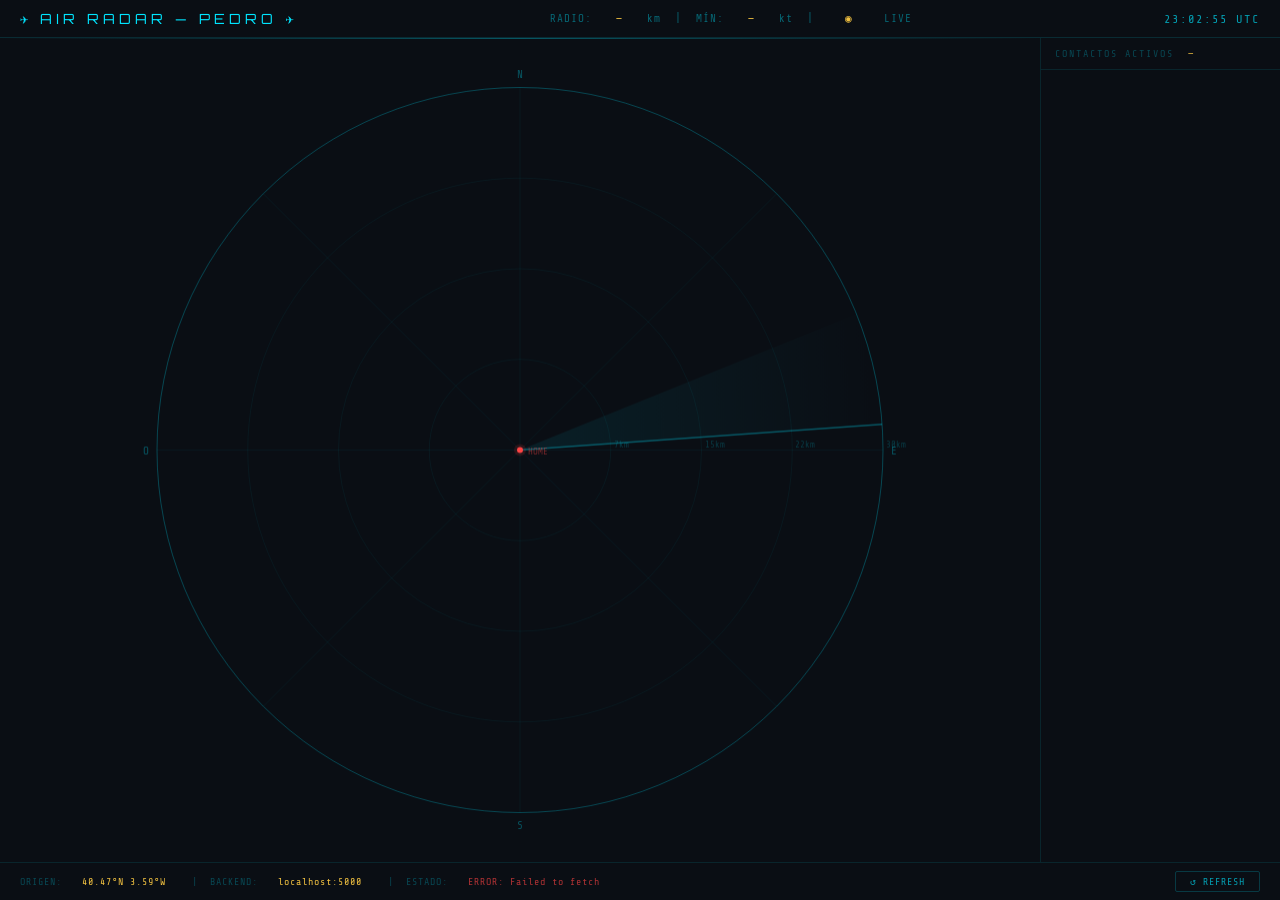
==== front/index.html @ bc05c671 "Rename radar_frontend.html to index.html" ====
<!DOCTYPE html>
<html lang="es">
<head>
  <meta charset="UTF-8" />
  <meta name="viewport" content="width=device-width, initial-scale=1.0" />
  <title>✈ Air Radar — MAD</title>
  <link href="https://fonts.googleapis.com/css2?family=Share+Tech+Mono&family=Orbitron:wght@400;700&display=swap" rel="stylesheet" />
  <style>
    *, *::before, *::after { margin: 0; padding: 0; box-sizing: border-box; }
    body { background: #0a0e14; color: #00e5ff; font-family: 'Share Tech Mono', monospace; overflow: hidden; height: 100vh; display: flex; flex-direction: column; }

    /* HEADER */
    .hud-header {
      display: flex; align-items: center; justify-content: space-between;
      padding: 10px 20px; border-bottom: 1px solid #00e5ff22; flex-shrink: 0;
    }
    .hud-title { font-family: 'Orbitron', monospace; font-size: 14px; letter-spacing: 4px; color: #00e5ff; }
    .hud-meta { display: flex; gap: 24px; font-size: 11px; color: #00e5ff66; letter-spacing: 1px; }
    .hud-meta span { color: #f0c040; }
    #clockDisplay { font-size: 12px; color: #00e5ffaa; letter-spacing: 2px; }

    /* BODY */
    .hud-body { display: flex; flex: 1; overflow: hidden; }

    /* RADAR */
    .radar-panel { position: relative; flex: 1; overflow: hidden; }
    canvas { display: block; width: 100%; height: 100%; }

    /* SCAN LINE */
    .scan-line {
      position: absolute; top: 0; left: 0; right: 0; height: 1px;
      background: linear-gradient(90deg, transparent, #00e5ff55, transparent);
      animation: scandown 4s linear infinite; pointer-events: none; z-index: 5;
    }
    @keyframes scandown { 0% { top: 0; } 100% { top: 100%; } }

    /* SIDEBAR */
    .sidebar {
      width: 240px; border-left: 1px solid #00e5ff1a;
      display: flex; flex-direction: column; overflow: hidden;
    }
    .sidebar-header {
      padding: 10px 14px; font-size: 10px; letter-spacing: 2px;
      color: #00e5ff44; border-bottom: 1px solid #00e5ff1a; flex-shrink: 0;
    }
    .sidebar-list { flex: 1; overflow-y: auto; padding: 8px; }
    .sidebar-list::-webkit-scrollbar { width: 3px; }
    .sidebar-list::-webkit-scrollbar-thumb { background: #00e5ff33; }

    /* PLANE CARD */
    .plane-card {
      background: #0d1520; border: 1px solid #00e5ff22; border-radius: 4px;
      padding: 9px 11px; margin-bottom: 6px; cursor: pointer;
      transition: border-color 0.15s, background 0.15s; position: relative;
    }
    .plane-card:hover { border-color: #f0c04066; }
    .plane-card.active { border-color: #f0c040; background: #1a150a; }
    .plane-callsign { font-family: 'Orbitron', monospace; font-size: 13px; font-weight: 700; color: #f0c040; letter-spacing: 2px; }
    .plane-airline { font-size: 10px; color: #00e5ffaa; margin-top: 2px; letter-spacing: 1px; white-space: nowrap; overflow: hidden; text-overflow: ellipsis; }
    .plane-row { display: flex; justify-content: space-between; margin-top: 5px; }
    .plane-speed { font-size: 10px; color: #44ff88; }
    .plane-alt { font-size: 10px; color: #ffffff55; }
    .plane-dist { font-size: 10px; color: #00e5ff88; }
    .dot { position: absolute; top: 9px; right: 9px; width: 5px; height: 5px; border-radius: 50%; background: #44ff88; animation: pulse 1.6s ease-in-out infinite; }
    @keyframes pulse { 0%,100% { opacity:1; transform:scale(1); } 50% { opacity:0.3; transform:scale(0.5); } }

    /* FOOTER */
    .hud-footer {
      display: flex; align-items: center; gap: 20px;
      padding: 8px 20px; border-top: 1px solid #00e5ff1a; font-size: 10px;
      color: #00e5ff44; letter-spacing: 1px; flex-shrink: 0;
    }
    .hud-footer span { color: #f0c040; }
    #statusMsg { color: #ff444499; }
    .btn {
      margin-left: auto; font-family: 'Share Tech Mono', monospace; font-size: 10px;
      background: transparent; border: 1px solid #00e5ff33; color: #00e5ffaa;
      padding: 4px 14px; border-radius: 2px; cursor: pointer; letter-spacing: 1px; transition: all 0.15s;
    }
    .btn:hover { border-color: #00e5ff; color: #00e5ff; }
    .blink { animation: blink 1.2s step-end infinite; }
    @keyframes blink { 50% { opacity: 0; } }

    /* TOOLTIP en mapa */
    #tooltip {
      position: absolute; background: #0d1520ee; border: 1px solid #f0c04066;
      border-radius: 4px; padding: 8px 12px; font-size: 11px; pointer-events: none;
      display: none; z-index: 20; min-width: 160px;
    }
    #tooltip .t-cs { font-family: 'Orbitron', monospace; font-size: 13px; color: #f0c040; font-weight: 700; }
    #tooltip .t-al { color: #00e5ffaa; font-size: 10px; margin-top: 2px; }
    #tooltip .t-sp { color: #44ff88; font-size: 10px; margin-top: 4px; }
    #tooltip .t-alt { color: #ffffff66; font-size: 10px; }


    /* MODAL PARA CONFIGURACIÓN */
    .modal {
      display: none;
      position: fixed;
      z-index: 1000;
      left: 0;
      top: 0;
      width: 100%;
      height: 100%;
      background-color: rgba(0,0,0,0.8);
    }
    .modal-content {
      background: #0d1520;
      border: 1px solid #f0c040;
      border-radius: 8px;
      margin: 15% auto;
      padding: 20px;
      width: 300px;
      font-family: 'Share Tech Mono', monospace;
    }
    .modal-content input {
      width: 100%;
      padding: 8px;
      margin: 10px 0;
      background: #1a1f2a;
      border: 1px solid #00e5ff44;
      color: #00e5ff;
      font-family: 'Share Tech Mono', monospace;
    }
    .modal-content button {
      margin-top: 10px;
      padding: 8px 16px;
      background: #f0c040;
      border: none;
      color: #0a0e14;
      cursor: pointer;
      font-family: 'Share Tech Mono', monospace;
      font-weight: bold;
    }
    .modal-content button:hover {
      background: #ffd966;
    }
    .editable {
      cursor: pointer;
      /* border-bottom: 1px dashed #f0c040; */  /* Comenta o elimina esta línea */
      transition: all 0.2s;
    }
    .editable:hover {
      color: #f0c040;
      /* border-bottom-color: #00e5ff; */  /* Comenta o elimina esta línea */
    }
  </style>
</head>
<body>

  <div class="hud-header">
    <div class="hud-title">✈ AIR RADAR — PEDRO ✈</div>
    <div class="hud-meta">
      RADIO: <span id="cfgRadio">—</span> km &nbsp;|&nbsp;
      MÍN: <span id="cfgMin">—</span> kt &nbsp;|&nbsp;
      <span class="blink">◉</span>&nbsp;LIVE
    </div>
    <div id="clockDisplay">--:--:-- UTC</div>
  </div>

  <div class="hud-body">
    <div class="radar-panel" id="radarPanel">
      <div class="scan-line"></div>
      <canvas id="radarCanvas"></canvas>
      <div id="tooltip">
        <div class="t-cs" id="tt-cs"></div>
        <div class="t-al" id="tt-al"></div>
        <div class="t-sp" id="tt-sp"></div>
        <div class="t-alt" id="tt-alt"></div>
      </div>
    </div>

    <div class="sidebar">
      <div class="sidebar-header">CONTACTOS ACTIVOS &nbsp;<span id="countDisplay" style="color:#f0c040">—</span></div>
      <div class="sidebar-list" id="planeList"></div>
    </div>
  </div>

  <div class="hud-footer">
    ORIGEN: <span>40.47°N 3.59°W</span> &nbsp;|&nbsp;
    BACKEND: <span>localhost:5000</span> &nbsp;|&nbsp;
    ESTADO: <span id="statusMsg">CONECTANDO...</span>
    <button class="btn" onclick="fetchData()">↺ REFRESH</button>
  </div>

  <!-- MODAL PARA CONFIGURACIÓN -->
  <div id="configModal" class="modal">
    <div class="modal-content">
      <h3 style="color:#f0c040; margin-bottom:15px;">✈ CONFIGURAR RADAR</h3>
      <label for="modalRadio" style="display:block;">RADIO (km):</label>
      <input type="number" id="modalRadio" min="1" max="200" step="5" style="display:block;">
      <label for="modalVelocidad" style="display:block; margin-top:10px;">VELOCIDAD MÍNIMA (nudos):</label>
      <input type="number" id="modalVelocidad" min="0" max="600" step="10" style="display:block;">
      <button onclick="guardarConfiguracion()">GUARDAR</button>
      <button onclick="cerrarModal()" style="background:#444; margin-left:10px;">CANCELAR</button>
    </div>
  </div>

  <script>
    // ============ CONFIG ============
    const BACKEND_URL = 'http://localhost:5000/aviones';

    // ============ STATE ============
    let planes = [], trails = {}, selectedId = null, sweepAngle = 0;
    let HOME_LAT = 40.466555, HOME_LON = -3.593562, RADIO_KM = 30;
    let variableEditando = null;

    // ============ CANVAS ============
    const canvas = document.getElementById('radarCanvas');
    const ctx = canvas.getContext('2d');

    function resizeCanvas() {
      const panel = document.getElementById('radarPanel');
      canvas.width = panel.clientWidth;
      canvas.height = panel.clientHeight;
    }
    resizeCanvas();
    window.addEventListener('resize', resizeCanvas);

    // ============ COORDS ============
    function latLonToXY(lat, lon) {
      const W = canvas.width, H = canvas.height;
      const R = Math.min(W, H) * 0.44;
      const scale = R / RADIO_KM;
      const degLon = 1 / (111.0 * Math.cos(HOME_LAT * Math.PI / 180));
      const dx = (lon - HOME_LON) / degLon;
      const dy = -(lat - HOME_LAT) * 111.0;
      return { x: W / 2 + dx * scale, y: H / 2 + dy * scale };
    }

    // ============ DRAW ============
    function draw() {
      const W = canvas.width, H = canvas.height;
      const cx = W / 2, cy = H / 2;
      const R = Math.min(W, H) * 0.44;

      ctx.clearRect(0, 0, W, H);
      ctx.fillStyle = '#0a0e14';
      ctx.fillRect(0, 0, W, H);

      // Rings
      [1, 0.75, 0.5, 0.25].forEach((f, i) => {
        ctx.beginPath(); ctx.arc(cx, cy, R * f, 0, Math.PI * 2);
        ctx.strokeStyle = i === 0 ? '#00e5ff44' : '#00e5ff1a';
        ctx.lineWidth = i === 0 ? 1 : 0.5;
        ctx.stroke();
      });

      // Crosshairs
      ctx.strokeStyle = '#00e5ff1a'; ctx.lineWidth = 0.5;
      ctx.beginPath(); ctx.moveTo(cx - R, cy); ctx.lineTo(cx + R, cy); ctx.stroke();
      ctx.beginPath(); ctx.moveTo(cx, cy - R); ctx.lineTo(cx, cy + R); ctx.stroke();
      // Diagonals
      [45, 135].forEach(a => {
        const rad = a * Math.PI / 180;
        ctx.beginPath();
        ctx.moveTo(cx - Math.cos(rad) * R, cy - Math.sin(rad) * R);
        ctx.lineTo(cx + Math.cos(rad) * R, cy + Math.sin(rad) * R);
        ctx.stroke();
      });

      // Ring labels
      ctx.fillStyle = '#00e5ff33'; ctx.font = '9px Share Tech Mono'; ctx.textAlign = 'left';
      [['30km', 1], ['22km', 0.75], ['15km', 0.5], ['7km', 0.25]].forEach(([l, f]) => {
        ctx.fillText(l, cx + R * f + 3, cy - 3);
      });

      // Compass
      ctx.fillStyle = '#00e5ff55'; ctx.font = '11px Share Tech Mono';
      ctx.textAlign = 'center'; ctx.fillText('N', cx, cy - R - 10);
      ctx.fillText('S', cx, cy + R + 16);
      ctx.textAlign = 'right'; ctx.fillText('O', cx - R - 8, cy + 4);
      ctx.textAlign = 'left'; ctx.fillText('E', cx + R + 8, cy + 4);

      // Sweep
      ctx.save(); ctx.translate(cx, cy); ctx.rotate(sweepAngle);
      const sweep = ctx.createLinearGradient(0, -R, 0, 0);
      sweep.addColorStop(0, '#00e5ff00');
      sweep.addColorStop(1, '#00e5ff15');
      ctx.fillStyle = sweep;
      ctx.beginPath(); ctx.moveTo(0, 0);
      ctx.arc(0, 0, R, -Math.PI / 2 - Math.PI / 10, -Math.PI / 2);
      ctx.closePath(); ctx.fill();
      ctx.strokeStyle = '#00e5ff55'; ctx.lineWidth = 1.5;
      ctx.beginPath(); ctx.moveTo(0, 0); ctx.lineTo(0, -R); ctx.stroke();
      ctx.restore();

      // Trails
      planes.forEach(p => {
        const t = trails[p.icao24];
        if (!t || t.length < 2) return;
        const isSel = p.callsign === selectedId;
        ctx.beginPath();
        const s = latLonToXY(t[0].lat, t[0].lon);
        ctx.moveTo(s.x, s.y);
        for (let i = 1; i < t.length; i++) {
          const pt = latLonToXY(t[i].lat, t[i].lon);
          ctx.lineTo(pt.x, pt.y);
        }
        ctx.strokeStyle = isSel ? '#f0c04099' : '#f0c04033';
        ctx.lineWidth = isSel ? 2 : 1;
        ctx.setLineDash([3, 4]); ctx.stroke(); ctx.setLineDash([]);
      });

      // Home
      ctx.beginPath(); ctx.arc(cx, cy, 6, 0, Math.PI * 2);
      ctx.fillStyle = '#ff444422'; ctx.fill();
      ctx.beginPath(); ctx.arc(cx, cy, 3, 0, Math.PI * 2);
      ctx.fillStyle = '#ff4444'; ctx.fill();
      ctx.fillStyle = '#ff444477'; ctx.font = '9px Share Tech Mono'; ctx.textAlign = 'left';
      ctx.fillText('HOME', cx + 8, cy + 4);

      // Planes
      planes.forEach(p => {
        if (!p.latitud || !p.longitud) return;
        const pos = latLonToXY(p.latitud, p.longitud);
        const isSel = p.callsign === selectedId;
        const hdg = ((p.heading || 0) - 90) * Math.PI / 180;

        ctx.save(); ctx.translate(pos.x, pos.y); ctx.rotate(hdg + Math.PI / 2);
        ctx.beginPath();
        ctx.moveTo(0, -9); ctx.lineTo(-5, 6); ctx.lineTo(0, 3); ctx.lineTo(5, 6); ctx.closePath();
        ctx.fillStyle = isSel ? '#ffe066' : '#f0c040';
        ctx.fill();
        if (isSel) { ctx.strokeStyle = '#ffe066cc'; ctx.lineWidth = 1.5; ctx.stroke(); }
        ctx.restore();

        if (isSel) {
          ctx.beginPath(); ctx.arc(pos.x, pos.y, 15, 0, Math.PI * 2);
          ctx.strokeStyle = '#f0c04044'; ctx.lineWidth = 1; ctx.stroke();
        }

        // Labels
        const lx = pos.x + 13, ly = pos.y;
        ctx.fillStyle = isSel ? '#ffe066' : '#f0c040cc';
        ctx.font = isSel ? '700 11px Orbitron, monospace' : '10px Orbitron, monospace';
        ctx.textAlign = 'left';
        ctx.fillText(p.callsign || '?', lx, ly - 5);
        ctx.fillStyle = '#00e5ffaa'; ctx.font = '9px Share Tech Mono';
        ctx.fillText(p.velocidad_kmh + ' km/h', lx, ly + 6);
        ctx.fillStyle = '#ffffff44'; ctx.font = '9px Share Tech Mono';
        ctx.fillText(p.altitud_m + ' m', lx, ly + 16);
      });

      sweepAngle += 0.025;
    }

    // ============ SIDEBAR ============
    function updateSidebar() {
      const list = document.getElementById('planeList');
      if (!planes.length) {
        list.innerHTML = '<div style="font-size:10px;color:#00e5ff33;padding:12px 0;text-align:center">Sin contactos activos</div>';
        return;
      }
      list.innerHTML = '';
      [...planes].sort((a, b) => a.distancia_km - b.distancia_km).forEach(p => {
        const card = document.createElement('div');
        card.className = 'plane-card' + (p.callsign === selectedId ? ' active' : '');
        card.innerHTML = `
          <div class="dot"></div>
          <div class="plane-callsign">${p.callsign}</div>
          <div class="plane-airline">${p.aerolinea}</div>
          <div class="plane-row">
            <span class="plane-speed">⚡ ${p.velocidad_kmh} km/h</span>
            <span class="plane-dist">${p.distancia_km} km</span>
          </div>
          <div class="plane-row">
            <span class="plane-alt">↑ ${p.altitud_m} m</span>
            <span class="plane-alt">${p.velocidad_knots} kt</span>
          </div>`;
        card.addEventListener('click', () => {
          selectedId = selectedId === p.callsign ? null : p.callsign;
          updateSidebar();
        });
        list.appendChild(card);
      });
    }

    // ============ TOOLTIP ============
    canvas.addEventListener('mousemove', e => {
      const rect = canvas.getBoundingClientRect();
      const mx = (e.clientX - rect.left) * (canvas.width / rect.width);
      const my = (e.clientY - rect.top) * (canvas.height / rect.height);
      const tip = document.getElementById('tooltip');
      let found = null;
      planes.forEach(p => {
        if (!p.latitud) return;
        const pos = latLonToXY(p.latitud, p.longitud);
        if (Math.hypot(mx - pos.x, my - pos.y) < 16) found = p;
      });
      if (found) {
        document.getElementById('tt-cs').textContent = found.callsign;
        document.getElementById('tt-al').textContent = found.aerolinea;
        document.getElementById('tt-sp').textContent = `⚡ ${found.velocidad_kmh} km/h  /  ${found.velocidad_knots} kt`;
        document.getElementById('tt-alt').textContent = `↑ ${found.altitud_m} m  ·  ${found.distancia_km} km`;
        tip.style.display = 'block';
        tip.style.left = (e.clientX - rect.left + 16) + 'px';
        tip.style.top = (e.clientY - rect.top - 10) + 'px';
      } else {
        tip.style.display = 'none';
      }
    });
    canvas.addEventListener('mouseleave', () => { document.getElementById('tooltip').style.display = 'none'; });
    canvas.addEventListener('click', e => {
      const rect = canvas.getBoundingClientRect();
      const mx = (e.clientX - rect.left) * (canvas.width / rect.width);
      const my = (e.clientY - rect.top) * (canvas.height / rect.height);
      let found = null;
      planes.forEach(p => {
        if (!p.latitud) return;
        const pos = latLonToXY(p.latitud, p.longitud);
        if (Math.hypot(mx - pos.x, my - pos.y) < 16) found = p;
      });
      if (found) { selectedId = selectedId === found.callsign ? null : found.callsign; updateSidebar(); }
    });

    // ============ CLOCK ============
    function updateClock() {
      const n = new Date();
      document.getElementById('clockDisplay').textContent =
        [n.getUTCHours(), n.getUTCMinutes(), n.getUTCSeconds()]
          .map(v => String(v).padStart(2, '0')).join(':') + ' UTC';
    }

    // ============ CONFIGURACIÓN MODIFICABLE ============
    async function cargarConfiguracion() {
      try {
        const resp = await fetch('http://localhost:5000/config');
        const config = await resp.json();
        document.getElementById('cfgRadio').textContent = config.radio_km;
        document.getElementById('cfgMin').textContent = config.velocidad_minima_knots;
        RADIO_KM = config.radio_km;
      } catch (err) {
        console.error('Error cargando config:', err);
      }
    }

    function abrirModal(tipo) {
      variableEditando = tipo;
      const modal = document.getElementById('configModal');
      const radioInput = document.getElementById('modalRadio');
      const velocidadInput = document.getElementById('modalVelocidad');
      const modalTitle = document.querySelector('.modal-content h3');
      const radioLabel = document.querySelector('.modal-content label:first-of-type');
      const velocidadLabel = document.querySelector('.modal-content label:last-of-type');
      
      if (tipo === 'radio') {
        // Modo RADIO
        radioInput.value = document.getElementById('cfgRadio').textContent;
        radioInput.style.display = 'block';
        radioLabel.style.display = 'block';
        velocidadInput.style.display = 'none';
        velocidadLabel.style.display = 'none';
        modalTitle.textContent = '✈ CONFIGURAR RADIO (km)';
      } else {
        // Modo VELOCIDAD
        velocidadInput.value = document.getElementById('cfgMin').textContent;
        radioInput.style.display = 'none';
        radioLabel.style.display = 'none';
        velocidadInput.style.display = 'block';
        velocidadLabel.style.display = 'block';
        modalTitle.textContent = '✈ CONFIGURAR VELOCIDAD MÍNIMA (nudos)';
      }
      modal.style.display = 'block';
    }

    function cerrarModal() {
      document.getElementById('configModal').style.display = 'none';
      variableEditando = null;
    }

    async function guardarConfiguracion() {
      const url = variableEditando === 'radio' 
        ? 'http://localhost:5000/config/radio'
        : 'http://localhost:5000/config/velocidad';
      
      const valor = variableEditando === 'radio'
        ? document.getElementById('modalRadio').value
        : document.getElementById('modalVelocidad').value;
      
      const body = variableEditando === 'radio'
        ? { radio_km: parseInt(valor) }
        : { velocidad_minima_knots: parseInt(valor) };
      
      try {
        const resp = await fetch(url, {
          method: 'POST',
          headers: { 'Content-Type': 'application/json' },
          body: JSON.stringify(body)
        });
        const data = await resp.json();
        
        if (resp.ok) {
          if (variableEditando === 'radio') {
            document.getElementById('cfgRadio').textContent = data.radio_km;
            RADIO_KM = data.radio_km;
          } else {
            document.getElementById('cfgMin').textContent = data.velocidad_minima_knots;
          }
          await fetchData();
          cerrarModal();
        } else {
          alert('Error: ' + data.message);
        }
      } catch (err) {
        alert('Error al guardar: ' + err.message);
      }
    }

    function hacerEditables() {
      const radioSpan = document.getElementById('cfgRadio');
      const minSpan = document.getElementById('cfgMin');
      
      radioSpan.classList.add('editable');
      minSpan.classList.add('editable');
      
      radioSpan.onclick = () => abrirModal('radio');
      minSpan.onclick = () => abrirModal('velocidad');
    }

    // ============ FETCH ============
    async function fetchData() {
      if (document.getElementById('cfgRadio').textContent === '—') {
        await cargarConfiguracion();
      }
      
      document.getElementById('statusMsg').textContent = 'ACTUALIZANDO...';
      document.getElementById('statusMsg').style.color = '#00e5ff88';
      try {
        const resp = await fetch(BACKEND_URL);
        if (!resp.ok) throw new Error(`HTTP ${resp.status}`);
        const data = await resp.json();

        if (data.config) {
          document.getElementById('cfgRadio').textContent = data.config.radio_km;
          document.getElementById('cfgMin').textContent = data.config.velocidad_minima_knots;
          HOME_LAT = data.config.lat;
          HOME_LON = data.config.lon;
          RADIO_KM = data.config.radio_km;
        }

        (data.aviones || []).forEach(p => {
          if (!trails[p.icao24]) trails[p.icao24] = [];
          trails[p.icao24].push({ lat: p.latitud, lon: p.longitud });
          if (trails[p.icao24].length > 25) trails[p.icao24].shift();
        });

        planes = data.aviones || [];
        document.getElementById('countDisplay').textContent = planes.length;
        document.getElementById('statusMsg').textContent = 'OK';
        document.getElementById('statusMsg').style.color = '#44ff88';
        updateSidebar();
      } catch (err) {
        document.getElementById('statusMsg').textContent = 'ERROR: ' + err.message;
        document.getElementById('statusMsg').style.color = '#ff4444aa';
        console.error(err);
      }
    }

    // ============ LOOP ============
    function loop() { draw(); updateClock(); requestAnimationFrame(loop); }
    loop();
    
    // Inicializar
    window.addEventListener('DOMContentLoaded', () => {
      hacerEditables();
      cargarConfiguracion();
      fetchData();
    });
    
    setInterval(fetchData, 10000);
  </script>
</body>
</html>
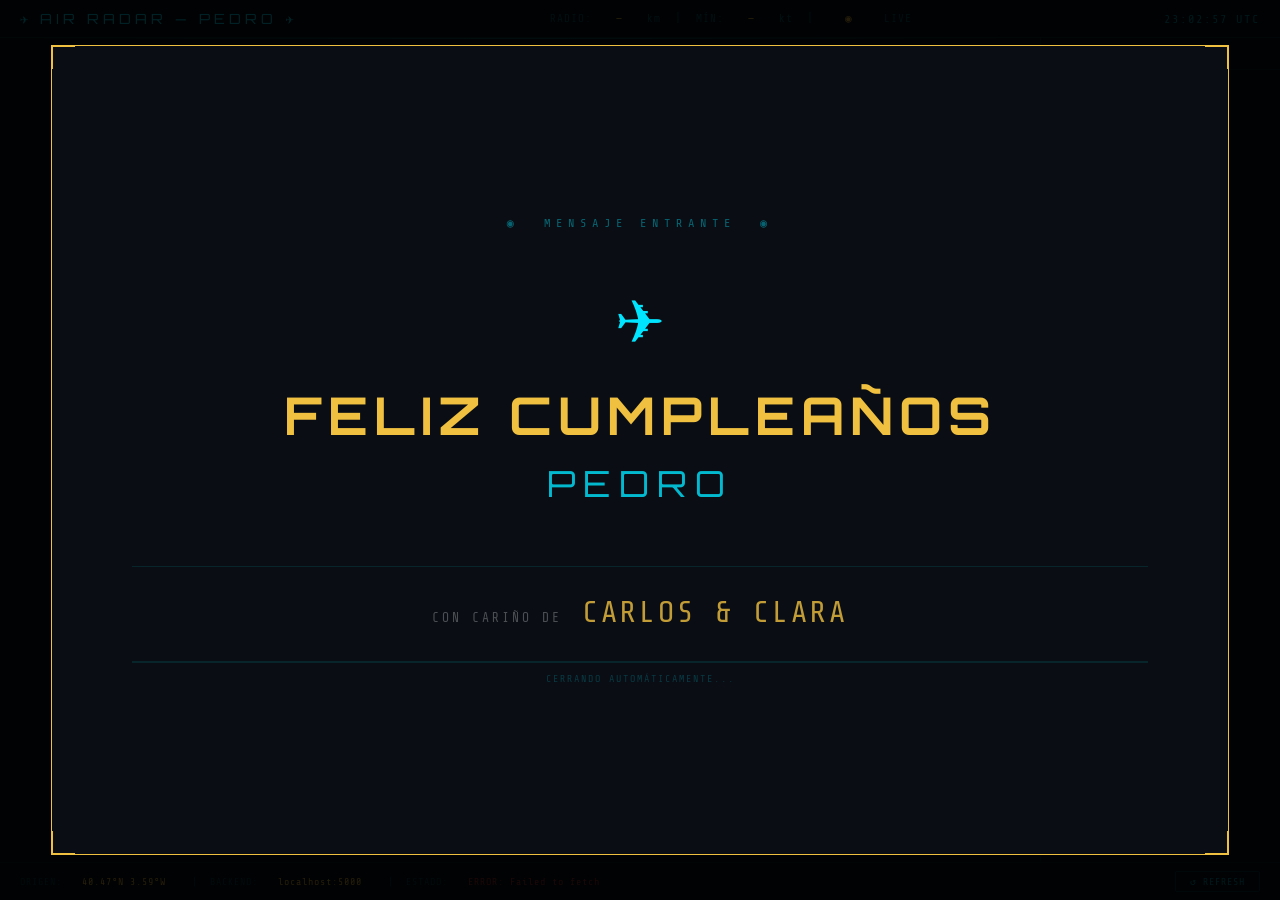
==== commit c56c395b: "ultimos fix para el deploy" ====
--- a/front/index.html
+++ b/front/index.html
@@ -569,6 +569,46 @@
     });
     
     setInterval(fetchData, 10000);
+    window.addEventListener('DOMContentLoaded', () => {
+      const overlay = document.getElementById('bdOverlay');
+      const bar = document.getElementById('bdBar');
+      if (overlay && bar) {
+        // Arranca la animación de la barra
+        requestAnimationFrame(() => { bar.style.width = '0%'; });
+        setTimeout(() => { overlay.style.display = 'none'; }, 5000);
+      }
+      });
   </script>
+  <div id="bdOverlay" style="position:fixed;inset:0;background:rgba(0,0,0,0.85);display:flex;align-items:center;justify-content:center;z-index:9999;font-family:'Share Tech Mono',monospace;">
+    <div style="border:1px solid #f0c040;background:#0a0e14;padding:60px 80px;text-align:center;max-width:92vw;width:92vw;height:90vh;position:relative;display:flex;flex-direction:column;align-items:center;justify-content:center;">
+      
+      <!-- Esquinas decorativas -->
+      <div style="position:absolute;top:-1px;left:-1px;width:24px;height:24px;border-top:2px solid #f0c040;border-left:2px solid #f0c040;"></div>
+      <div style="position:absolute;top:-1px;right:-1px;width:24px;height:24px;border-top:2px solid #f0c040;border-right:2px solid #f0c040;"></div>
+      <div style="position:absolute;bottom:-1px;left:-1px;width:24px;height:24px;border-bottom:2px solid #f0c040;border-left:2px solid #f0c040;"></div>
+      <div style="position:absolute;bottom:-1px;right:-1px;width:24px;height:24px;border-bottom:2px solid #f0c040;border-right:2px solid #f0c040;"></div>
+
+      <div style="font-size:12px;letter-spacing:6px;color:#00e5ff66;margin-bottom:40px;">
+        <span class="blink">◉</span>&nbsp; MENSAJE ENTRANTE &nbsp;<span class="blink">◉</span>
+      </div>
+      <div style="font-size:80px;margin-bottom:24px;animation:bdfly 3s ease-in-out infinite;">✈</div>
+      <div style="font-family:'Orbitron',monospace;font-size:52px;font-weight:700;color:#f0c040;letter-spacing:6px;margin-bottom:16px;line-height:1.1;">FELIZ CUMPLEAÑOS</div>
+      <div style="font-family:'Orbitron',monospace;font-size:36px;color:#00e5ffcc;letter-spacing:8px;margin-bottom:12px;">PEDRO</div>
+      <div style="font-size:13px;color:#ffffff44;letter-spacing:3px;margin-top:48px;padding-top:28px;border-top:1px solid #00e5ff1a;width:100%;">
+        CON CARIÑO DE &nbsp;<span style="color:#f0c040cc;font-size:30px;">CARLOS &amp; CLARA</span>
+      </div>
+      <div id="bdProgress" style="margin-top:32px;height:2px;background:#00e5ff1a;width:100%;position:relative;overflow:hidden;">
+        <div id="bdBar" style="height:100%;background:#f0c040;width:100%;transition:width 5s linear;"></div>
+      </div>
+      <div style="font-size:10px;color:#00e5ff33;letter-spacing:2px;margin-top:10px;">CERRANDO AUTOMÁTICAMENTE...</div>
+    </div>
+  </div>
+
+  <style>
+    @keyframes bdfly {
+      0%,100% { transform: translateX(-8px) rotate(-4deg); }
+      50%      { transform: translateX(8px) rotate(4deg); }
+    }
+  </style>
 </body>
 </html>
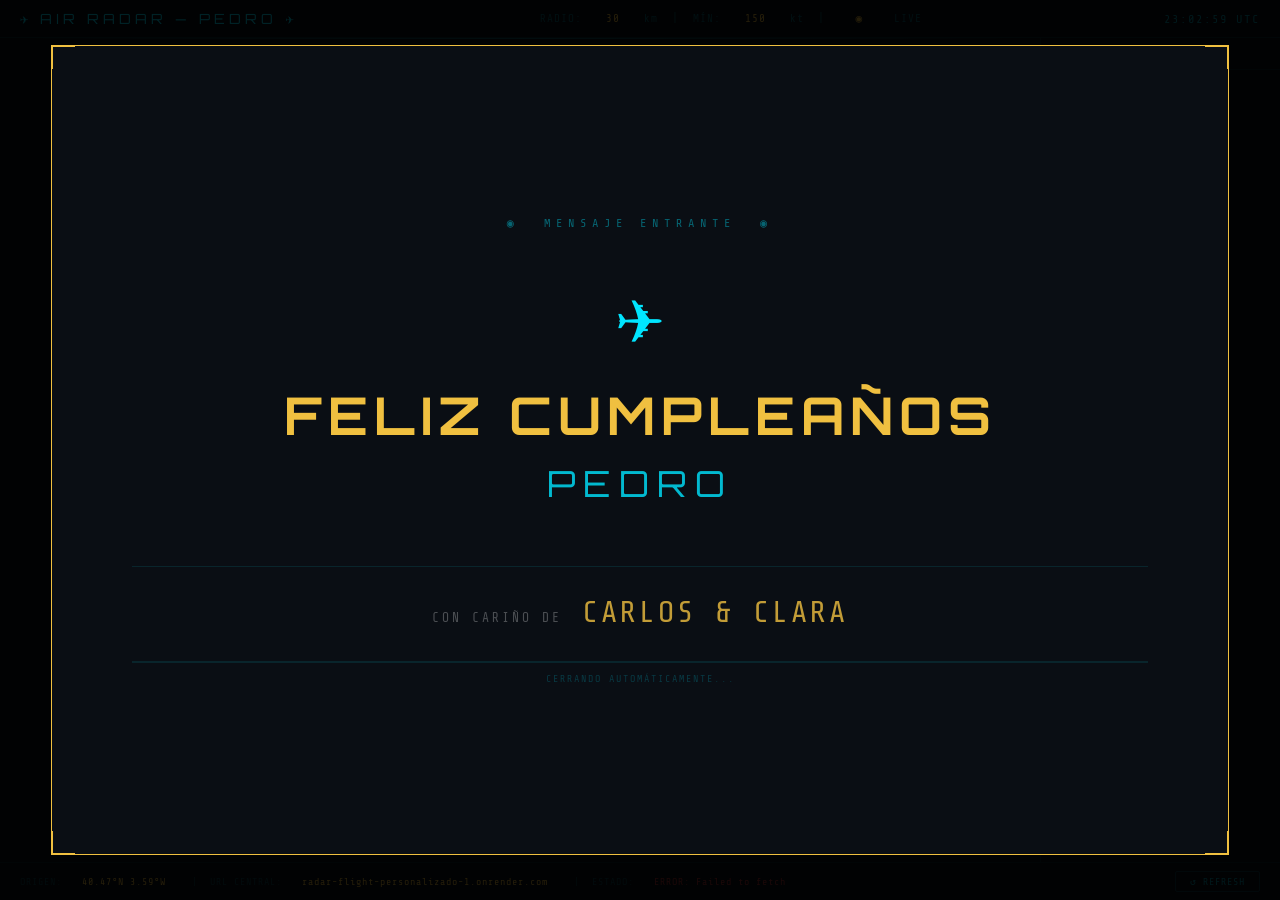
==== commit 278c13c0: "front" ====
--- a/front/index.html
+++ b/front/index.html
@@ -92,7 +92,6 @@
     #tooltip .t-sp { color: #44ff88; font-size: 10px; margin-top: 4px; }
     #tooltip .t-alt { color: #ffffff66; font-size: 10px; }
 
-
     /* MODAL PARA CONFIGURACIÓN */
     .modal {
       display: none;
@@ -137,12 +136,10 @@
     }
     .editable {
       cursor: pointer;
-      /* border-bottom: 1px dashed #f0c040; */  /* Comenta o elimina esta línea */
       transition: all 0.2s;
     }
     .editable:hover {
       color: #f0c040;
-      /* border-bottom-color: #00e5ff; */  /* Comenta o elimina esta línea */
     }
   </style>
 </head>
@@ -178,12 +175,11 @@
 
   <div class="hud-footer">
     ORIGEN: <span>40.47°N 3.59°W</span> &nbsp;|&nbsp;
-    BACKEND: <span>localhost:5000</span> &nbsp;|&nbsp;
+    URL CENTRAL: <span id="backendUrlDisplay">Cargando...</span> &nbsp;|&nbsp;
     ESTADO: <span id="statusMsg">CONECTANDO...</span>
     <button class="btn" onclick="fetchData()">↺ REFRESH</button>
   </div>
 
-  <!-- MODAL PARA CONFIGURACIÓN -->
   <div id="configModal" class="modal">
     <div class="modal-content">
       <h3 style="color:#f0c040; margin-bottom:15px;">✈ CONFIGURAR RADAR</h3>
@@ -197,8 +193,13 @@
   </div>
 
   <script>
-    // ============ CONFIG ============
-    const BACKEND_URL = 'http://localhost:5000/aviones';
+    // ============ BASE URL CONFIG ============
+    // ⚠️ IMPORTANTE: Reemplaza esto con tu URL real de Render cuando la crees
+    const BASE_URL = 'https://radar-flight-personalizado-1.onrender.com'; 
+    const BACKEND_URL = `${BASE_URL}/aviones`;
+
+    // Mostrar URL en el footer de forma elegante
+    document.getElementById('backendUrlDisplay').textContent = BASE_URL.replace('https://', '');
 
     // ============ STATE ============
     let planes = [], trails = {}, selectedId = null, sweepAngle = 0;
@@ -250,6 +251,7 @@
       ctx.strokeStyle = '#00e5ff1a'; ctx.lineWidth = 0.5;
       ctx.beginPath(); ctx.moveTo(cx - R, cy); ctx.lineTo(cx + R, cy); ctx.stroke();
       ctx.beginPath(); ctx.moveTo(cx, cy - R); ctx.lineTo(cx, cy + R); ctx.stroke();
+      
       // Diagonals
       [45, 135].forEach(a => {
         const rad = a * Math.PI / 180;
@@ -261,7 +263,7 @@
 
       // Ring labels
       ctx.fillStyle = '#00e5ff33'; ctx.font = '9px Share Tech Mono'; ctx.textAlign = 'left';
-      [['30km', 1], ['22km', 0.75], ['15km', 0.5], ['7km', 0.25]].forEach(([l, f]) => {
+      [[`${RADIO_KM}km`, 1], [`${Math.round(RADIO_KM*0.75)}km`, 0.75], [`${Math.round(RADIO_KM*0.5)}km`, 0.5], [`${Math.round(RADIO_KM*0.25)}km`, 0.25]].forEach(([l, f]) => {
         ctx.fillText(l, cx + R * f + 3, cy - 3);
       });
 
@@ -424,15 +426,9 @@
 
     // ============ CONFIGURACIÓN MODIFICABLE ============
     async function cargarConfiguracion() {
-      try {
-        const resp = await fetch('http://localhost:5000/config');
-        const config = await resp.json();
-        document.getElementById('cfgRadio').textContent = config.radio_km;
-        document.getElementById('cfgMin').textContent = config.velocidad_minima_knots;
-        RADIO_KM = config.radio_km;
-      } catch (err) {
-        console.error('Error cargando config:', err);
-      }
+      document.getElementById('cfgRadio').textContent = '30';
+      document.getElementById('cfgMin').textContent = '150';
+      RADIO_KM = 30;
     }
 
     function abrirModal(tipo) {
@@ -445,7 +441,6 @@
       const velocidadLabel = document.querySelector('.modal-content label:last-of-type');
       
       if (tipo === 'radio') {
-        // Modo RADIO
         radioInput.value = document.getElementById('cfgRadio').textContent;
         radioInput.style.display = 'block';
         radioLabel.style.display = 'block';
@@ -453,7 +448,6 @@
         velocidadLabel.style.display = 'none';
         modalTitle.textContent = '✈ CONFIGURAR RADIO (km)';
       } else {
-        // Modo VELOCIDAD
         velocidadInput.value = document.getElementById('cfgMin').textContent;
         radioInput.style.display = 'none';
         radioLabel.style.display = 'none';
@@ -471,8 +465,8 @@
 
     async function guardarConfiguracion() {
       const url = variableEditando === 'radio' 
-        ? 'http://localhost:5000/config/radio'
-        : 'http://localhost:5000/config/velocidad';
+        ? `${BASE_URL}/config/radio`
+        : `${BASE_URL}/config/velocidad`;
       
       const valor = variableEditando === 'radio'
         ? document.getElementById('modalRadio').value
@@ -569,20 +563,20 @@
     });
     
     setInterval(fetchData, 10000);
+
     window.addEventListener('DOMContentLoaded', () => {
       const overlay = document.getElementById('bdOverlay');
       const bar = document.getElementById('bdBar');
       if (overlay && bar) {
-        // Arranca la animación de la barra
         requestAnimationFrame(() => { bar.style.width = '0%'; });
         setTimeout(() => { overlay.style.display = 'none'; }, 5000);
       }
-      });
+    });
   </script>
+
   <div id="bdOverlay" style="position:fixed;inset:0;background:rgba(0,0,0,0.85);display:flex;align-items:center;justify-content:center;z-index:9999;font-family:'Share Tech Mono',monospace;">
     <div style="border:1px solid #f0c040;background:#0a0e14;padding:60px 80px;text-align:center;max-width:92vw;width:92vw;height:90vh;position:relative;display:flex;flex-direction:column;align-items:center;justify-content:center;">
       
-      <!-- Esquinas decorativas -->
       <div style="position:absolute;top:-1px;left:-1px;width:24px;height:24px;border-top:2px solid #f0c040;border-left:2px solid #f0c040;"></div>
       <div style="position:absolute;top:-1px;right:-1px;width:24px;height:24px;border-top:2px solid #f0c040;border-right:2px solid #f0c040;"></div>
       <div style="position:absolute;bottom:-1px;left:-1px;width:24px;height:24px;border-bottom:2px solid #f0c040;border-left:2px solid #f0c040;"></div>
@@ -611,4 +605,4 @@
     }
   </style>
 </body>
-</html>
+</html>
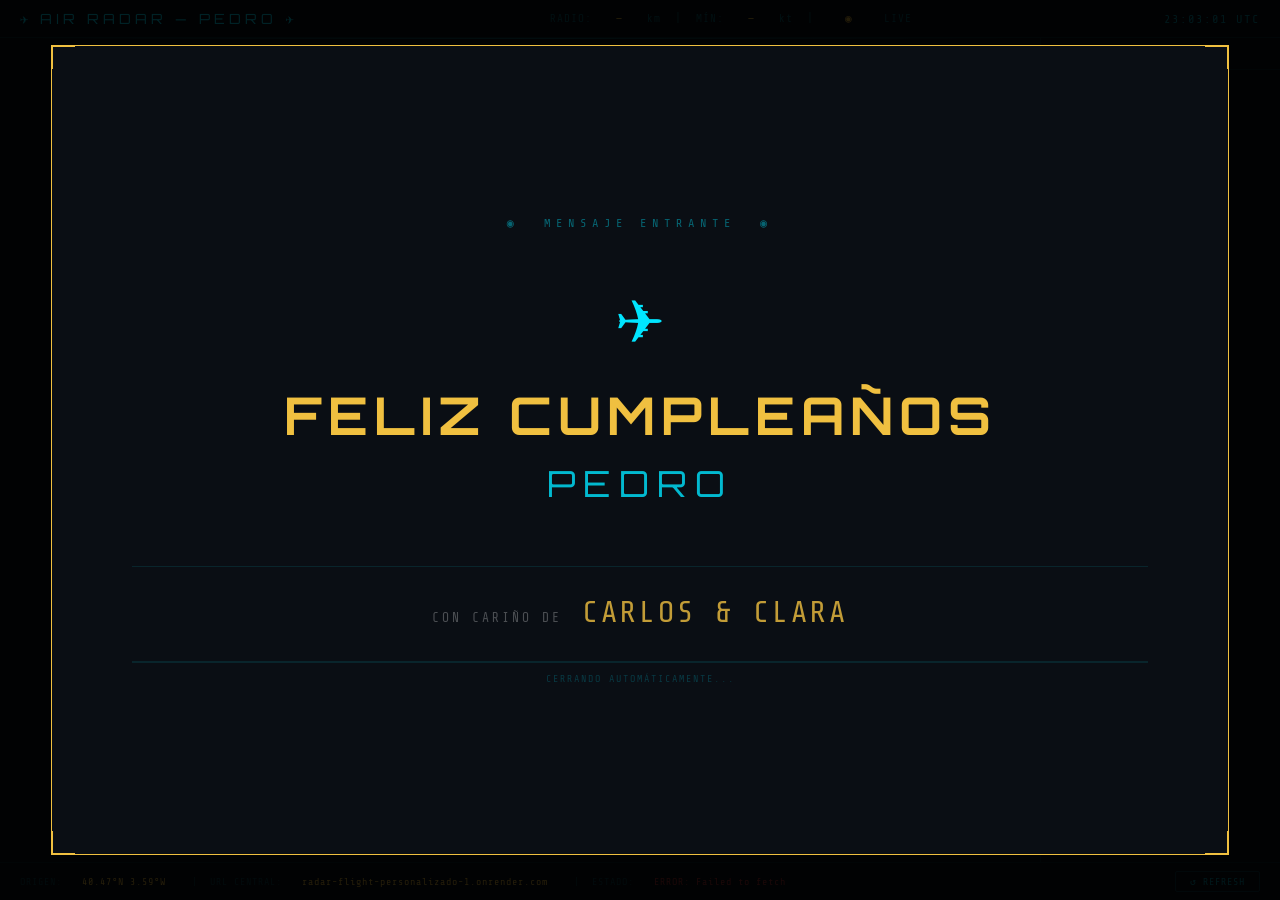
==== commit 6d3ebbe8: "front" ====
--- a/front/index.html
+++ b/front/index.html
@@ -426,9 +426,15 @@
 
     // ============ CONFIGURACIÓN MODIFICABLE ============
     async function cargarConfiguracion() {
-      document.getElementById('cfgRadio').textContent = '30';
-      document.getElementById('cfgMin').textContent = '150';
-      RADIO_KM = 30;
+      try {
+        const resp = await fetch(`${BASE_URL}/config`);
+        const config = await resp.json();
+        document.getElementById('cfgRadio').textContent = config.radio_km;
+        document.getElementById('cfgMin').textContent = config.velocidad_minima_knots;
+        RADIO_KM = config.radio_km;
+      } catch (err) {
+        console.error('Error cargando config:', err);
+      }
     }
 
     function abrirModal(tipo) {
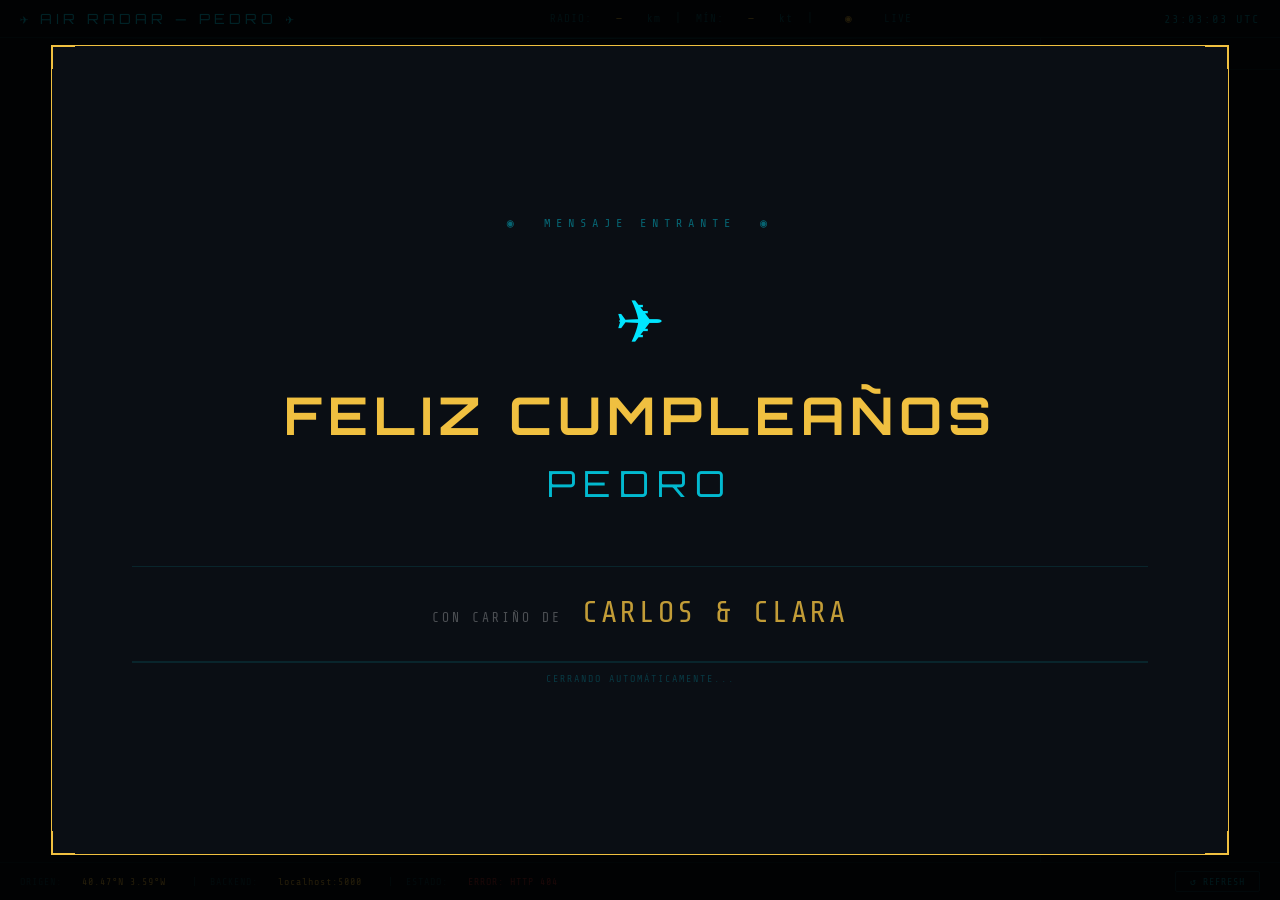
==== commit 367571e0: "subida front" ====
--- a/front/index.html
+++ b/front/index.html
@@ -92,6 +92,7 @@
     #tooltip .t-sp { color: #44ff88; font-size: 10px; margin-top: 4px; }
     #tooltip .t-alt { color: #ffffff66; font-size: 10px; }
 
+
     /* MODAL PARA CONFIGURACIÓN */
     .modal {
       display: none;
@@ -136,10 +137,12 @@
     }
     .editable {
       cursor: pointer;
+      /* border-bottom: 1px dashed #f0c040; */  /* Comenta o elimina esta línea */
       transition: all 0.2s;
     }
     .editable:hover {
       color: #f0c040;
+      /* border-bottom-color: #00e5ff; */  /* Comenta o elimina esta línea */
     }
   </style>
 </head>
@@ -175,11 +178,12 @@
 
   <div class="hud-footer">
     ORIGEN: <span>40.47°N 3.59°W</span> &nbsp;|&nbsp;
-    URL CENTRAL: <span id="backendUrlDisplay">Cargando...</span> &nbsp;|&nbsp;
+    BACKEND: <span>localhost:5000</span> &nbsp;|&nbsp;
     ESTADO: <span id="statusMsg">CONECTANDO...</span>
     <button class="btn" onclick="fetchData()">↺ REFRESH</button>
   </div>
 
+  <!-- MODAL PARA CONFIGURACIÓN -->
   <div id="configModal" class="modal">
     <div class="modal-content">
       <h3 style="color:#f0c040; margin-bottom:15px;">✈ CONFIGURAR RADAR</h3>
@@ -193,13 +197,8 @@
   </div>
 
   <script>
-    // ============ BASE URL CONFIG ============
-    // ⚠️ IMPORTANTE: Reemplaza esto con tu URL real de Render cuando la crees
-    const BASE_URL = 'https://radar-flight-personalizado-1.onrender.com'; 
-    const BACKEND_URL = `${BASE_URL}/aviones`;
-
-    // Mostrar URL en el footer de forma elegante
-    document.getElementById('backendUrlDisplay').textContent = BASE_URL.replace('https://', '');
+    // ============ CONFIG ============
+    const BACKEND_URL = '/aviones';
 
     // ============ STATE ============
     let planes = [], trails = {}, selectedId = null, sweepAngle = 0;
@@ -251,7 +250,6 @@
       ctx.strokeStyle = '#00e5ff1a'; ctx.lineWidth = 0.5;
       ctx.beginPath(); ctx.moveTo(cx - R, cy); ctx.lineTo(cx + R, cy); ctx.stroke();
       ctx.beginPath(); ctx.moveTo(cx, cy - R); ctx.lineTo(cx, cy + R); ctx.stroke();
-      
       // Diagonals
       [45, 135].forEach(a => {
         const rad = a * Math.PI / 180;
@@ -263,7 +261,7 @@
 
       // Ring labels
       ctx.fillStyle = '#00e5ff33'; ctx.font = '9px Share Tech Mono'; ctx.textAlign = 'left';
-      [[`${RADIO_KM}km`, 1], [`${Math.round(RADIO_KM*0.75)}km`, 0.75], [`${Math.round(RADIO_KM*0.5)}km`, 0.5], [`${Math.round(RADIO_KM*0.25)}km`, 0.25]].forEach(([l, f]) => {
+      [['30km', 1], ['22km', 0.75], ['15km', 0.5], ['7km', 0.25]].forEach(([l, f]) => {
         ctx.fillText(l, cx + R * f + 3, cy - 3);
       });
 
@@ -427,7 +425,7 @@
     // ============ CONFIGURACIÓN MODIFICABLE ============
     async function cargarConfiguracion() {
       try {
-        const resp = await fetch(`${BASE_URL}/config`);
+        const resp = await fetch('/config');
         const config = await resp.json();
         document.getElementById('cfgRadio').textContent = config.radio_km;
         document.getElementById('cfgMin').textContent = config.velocidad_minima_knots;
@@ -447,6 +445,7 @@
       const velocidadLabel = document.querySelector('.modal-content label:last-of-type');
       
       if (tipo === 'radio') {
+        // Modo RADIO
         radioInput.value = document.getElementById('cfgRadio').textContent;
         radioInput.style.display = 'block';
         radioLabel.style.display = 'block';
@@ -454,6 +453,7 @@
         velocidadLabel.style.display = 'none';
         modalTitle.textContent = '✈ CONFIGURAR RADIO (km)';
       } else {
+        // Modo VELOCIDAD
         velocidadInput.value = document.getElementById('cfgMin').textContent;
         radioInput.style.display = 'none';
         radioLabel.style.display = 'none';
@@ -471,8 +471,8 @@
 
     async function guardarConfiguracion() {
       const url = variableEditando === 'radio' 
-        ? `${BASE_URL}/config/radio`
-        : `${BASE_URL}/config/velocidad`;
+        ? '/config/radio'
+        : '/config/velocidad';
       
       const valor = variableEditando === 'radio'
         ? document.getElementById('modalRadio').value
@@ -568,21 +568,21 @@
       fetchData();
     });
     
-    setInterval(fetchData, 10000);
-
+    setInterval(fetchData, 5000);
     window.addEventListener('DOMContentLoaded', () => {
       const overlay = document.getElementById('bdOverlay');
       const bar = document.getElementById('bdBar');
       if (overlay && bar) {
+        // Arranca la animación de la barra
         requestAnimationFrame(() => { bar.style.width = '0%'; });
         setTimeout(() => { overlay.style.display = 'none'; }, 5000);
       }
-    });
+      });
   </script>
-
   <div id="bdOverlay" style="position:fixed;inset:0;background:rgba(0,0,0,0.85);display:flex;align-items:center;justify-content:center;z-index:9999;font-family:'Share Tech Mono',monospace;">
     <div style="border:1px solid #f0c040;background:#0a0e14;padding:60px 80px;text-align:center;max-width:92vw;width:92vw;height:90vh;position:relative;display:flex;flex-direction:column;align-items:center;justify-content:center;">
       
+      <!-- Esquinas decorativas -->
       <div style="position:absolute;top:-1px;left:-1px;width:24px;height:24px;border-top:2px solid #f0c040;border-left:2px solid #f0c040;"></div>
       <div style="position:absolute;top:-1px;right:-1px;width:24px;height:24px;border-top:2px solid #f0c040;border-right:2px solid #f0c040;"></div>
       <div style="position:absolute;bottom:-1px;left:-1px;width:24px;height:24px;border-bottom:2px solid #f0c040;border-left:2px solid #f0c040;"></div>
